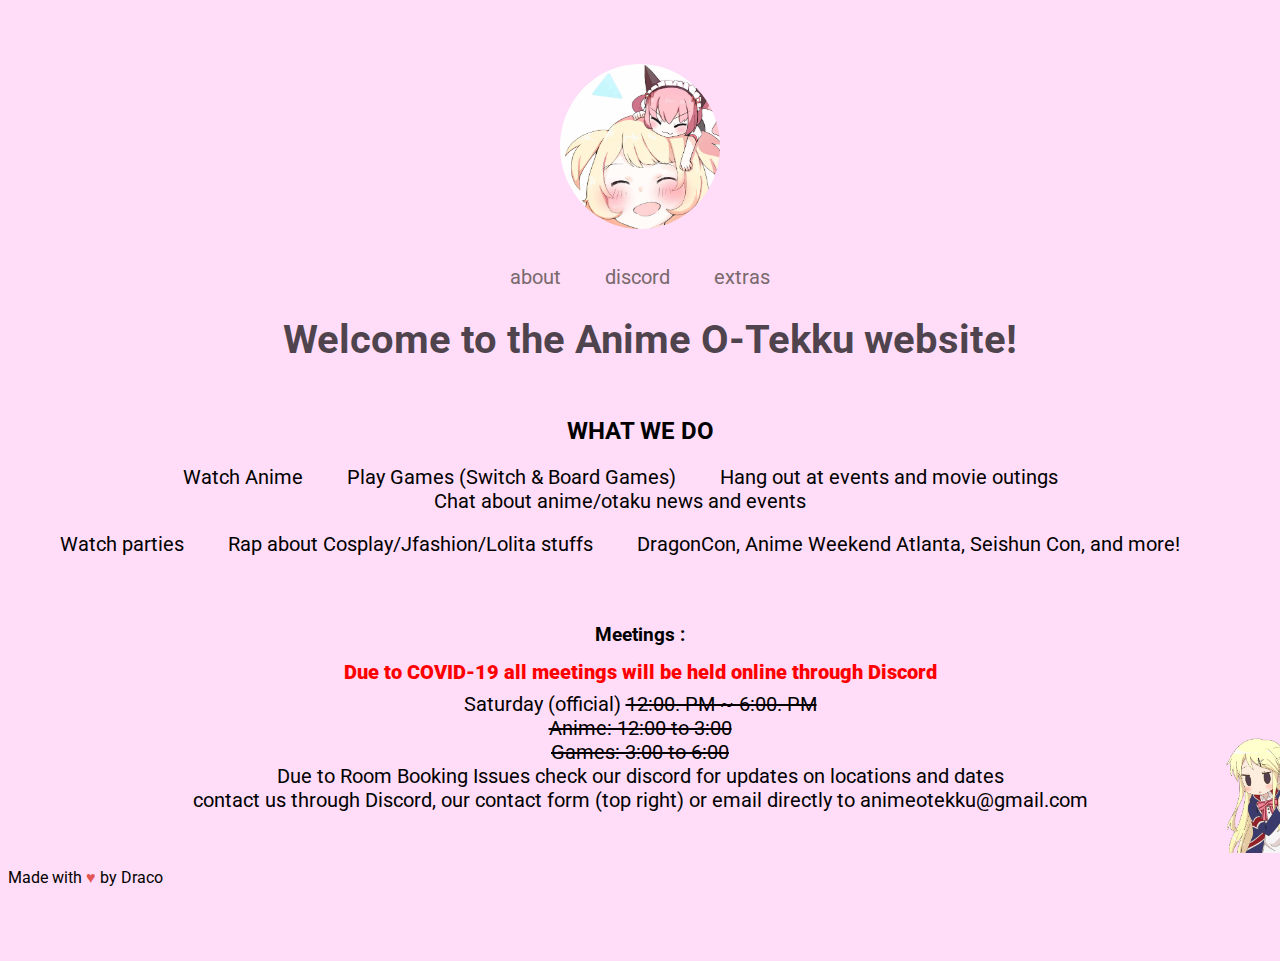
==== index.html @ f9272d6c "Added site" ====
<!DOCTYPE html>
<html lang="en">
<!--⣿⣿⣿⡷⣯⢿⣿⣷⣻⢯⣿⡽⣻⢿⣿⣿⣿⣿⣿⣿⣿⣿⣿⣿⣿⣿⣿⣿⣿⣿⣿⣿⣇⠸⣿⣿⣆⠹⣿⣿⢾⣟⣯⣿⣿⣿⣿⣿⣿⣽⣻⣿⣿⣿⣿ ⣿⣿⣿⣿⣿⣿⣻⣽⡿⣿⣎⠙⣿⣞⣷⡌⢻⣟⣿⣿⣿⣿⣿⣿⣿⣿⣿⣿⣿⣷⣿⣿⣿⣿⣿⣿⡄⠹⣿⣿⡆⠻⣿⣟⣯⡿⣽⡿⣿⣿⣿⣿⣽⡷⣯⣿⣿⣿ ⣿⣿⣿⣿⣿⣿⣟⣷⣿⣿⣿⡀⠹⣟⣾⣟⣆⠹⣯⣿⣿⣿⣿⣿⣿⣿⣿⣿⣿⣿⣿⣿⣿⣿⣿⣿⡇⢠⡘⣿⣿⡄⠉⢿⣿⣽⡷⣿⣻⣿⣿⣿⣿⡝⣷⣯⢿⣿ ⣿⣿⣿⣿⣿⣿⣯⢿⣾⢿⣿⡄⢄⠘⢿⣞⡿⣧⡈⢷⣿⣿⣿⣿⣿⣿⣿⣿⣿⣿⣿⣿⣿⣿⣿⣿⡇⢸⣧⠘⣿⣷⠈⣦⠙⢿⣽⣷⣻⣽⣿⣿⣿⣿⣌⢿⣯⢿ ⣿⣿⣿⣿⣿⣿⣟⣯⣿⢿⣿⡆⢸⡷⡈⢻⡽⣷⡷⡄⠻⣽⣿⣿⡿⣿⣿⣿⣿⣿⣿⣷⣿⣿⣿⣿⣏⢰⣯⢷⠈⣿⡆⢹⢷⡌⠻⡾⢋⣱⣯⣿⣿⣿⣿⡆⢻⡿ ⣿⣿⣿⣿⣿⣿⡎⣿⢾⡿⣿⡆⢸⣽⢻⣄⠹⣷⣟⣿⣄⠹⣟⣿⣿⣟⣿⣿⣿⣿⣿⣿⣽⣿⣿⣿⡇⢸⣯⣟⣧⠘⣷⠈⡯⠛⢀⡐⢾⣟⣷⣻⣿⣿⣿⡿⡌⢿ ⣿⣿⣿⣿⣿⣿⣧⢸⡿⣟⣿⡇⢸⣯⣟⣮⢧⡈⢿⣞⡿⣦⠘⠏⣹⣿⣽⢿⣿⣿⣿⣿⣯⣿⣿⣿⡇⢸⣿⣿⣾⡆⠹⢀⣠⣾⣟⣷⡈⢿⣞⣯⢿⣿⣿⣿⢷⠘ ⣿⣿⣿⣿⣿⣿⣿⡈⣿⢿⣽⡇⠘⠛⠛⠛⠓⠓⠈⠛⠛⠟⠇⢀⢿⣻⣿⣯⢿⣿⣿⣿⣷⢿⣿⣿⠁⣾⣿⣿⣿⣧⡄⠇⣹⣿⣾⣯⣿⡄⠻⣽⣯⢿⣻⣿⣿⡇ ⣿⣿⣿⣿⣿⣿⣿⡇⢹⣿⡽⡇⢸⣿⣿⣿⣿⣿⣞⣆⠰⣶⣶⡄⢀⢻⡿⣯⣿⡽⣿⣿⣿⢯⣟⡿⢀⣿⣿⣿⣿⣿⣧⠐⣸⣿⣿⣷⣿⣿⣆⠹⣯⣿⣻⣿⣿⣿ ⣿⣿⣿⣿⣿⣿⣿⣿⠘⣯⡿⡇⢸⣿⣿⣿⣿⣿⣿⣿⣧⡈⢿⣳⠘⡄⠻⣿⢾⣽⣟⡿⣿⢯⣿⡇⢸⣿⣿⣿⣿⣿⣿⡀⢾⣿⣿⣿⣿⣿⣿⣆⠹⣾⣷⣻⣿⡿ ⣿⣿⣿⣿⣿⣿⣿⣿⡇⢹⣿⠇⢸⣿⣿⣿⣿⣿⣿⣿⣿⣷⣄⠻⡇⢹⣆⠹⣟⣾⣽⣻⣟⣿⣽⠁⣾⣿⣿⣿⣿⣿⣿⣇⣿⣿⠿⠛⠛⠉⠙⠋⢀⠁⢘⣯⣿⣿ ⣿⣿⣿⣿⣿⣿⣿⣿⣿⡈⣿⡃⢼⣿⣿⣿⣿⣿⣿⣿⣿⣿⣿⣦⡙⠌⣿⣆⠘⣿⣞⡿⣞⡿⡞⢠⣿⣿⣿⣿⣿⡿⠛⠉⠁⢀⣀⣠⣤⣤⣶⣶⣶⡆⢻⣽⣞⡿ ⣿⣿⣿⣿⣿⣿⣿⣿⡿⠃⠘⠁⠉⠉⠉⠉⠉⠉⠉⠉⠉⠙⠛⠛⢿⣄⢻⣿⣧⠘⢯⣟⡿⣽⠁⣾⣿⣿⣿⣿⣿⡃⢀⢀⠘⠛⠿⢿⣻⣟⣯⣽⣻⣵⡀⢿⣯⣟ ⣿⣿⣿⣟⣿⣿⣿⣿⣶⣶⡆⢀⣿⣾⣿⣾⣷⣿⣶⠿⠚⠉⢀⢀⣤⣿⣷⣿⣿⣷⡈⢿⣻⢃⣼⣿⣿⣿⣿⣻⣿⣿⣿⡶⣦⣤⣄⣀⡀⠉⠛⠛⠷⣯⣳⠈⣾⡽ ⣿⢿⣿⣿⣻⣿⣿⣿⣿⣿⡿⠐⣿⣿⣿⣿⠿⠋⠁⢀⢀⣤⣾⣿⣿⣿⣿⣿⣿⣿⣿⣌⣥⣾⡿⣿⣿⣷⣿⣿⢿⣷⣿⣿⣟⣾⣽⣳⢯⣟⣶⣦⣤⡾⣟⣦⠘⣿ ⣿⣻⣿⣿⡷⣿⣿⣿⣿⣿⡗⣦⠸⡿⠋⠁⢀⢀⣠⣴⢿⣿⣽⣻⢽⣾⣟⣷⣿⣟⣿⣿⣿⣳⠿⣵⣧⣼⣿⣿⣿⣿⣿⣾⣿⣿⣿⣿⣿⣽⣳⣯⣿⣿⣿⣽⢀⢷ ⣿⢷⣻⣿⣿⣷⣻⣿⣿⣿⡷⠛⣁⢀⣀⣤⣶⣿⣛⡿⣿⣮⣽⡻⣿⣮⣽⣻⢯⣿⣿⣿⣿⣿⣿⣿⣿⣿⣿⣿⣿⣿⣿⣿⣿⣿⣿⣿⣿⣿⣿⣿⣿⣿⣿⣯⢀⢸ ⠸⣟⣯⣿⣿⣷⢿⣽⣿⣿⣷⣿⣷⣆⠹⣿⣶⣯⠿⣿⣶⣟⣻⢿⣷⣽⣻⣿⣿⣿⣿⣿⣿⣿⣿⣿⣿⣿⣿⣿⣿⣿⣿⣿⣿⣿⣿⣿⣿⣿⣿⣿⣿⣿⣿⣿⢀⣯ ⣇⠹⣟⣾⣻⣿⣿⢾⡽⣿⣿⣿⣿⣿⣆⢹⣶⣿⣻⣷⣯⣟⣿⣿⣽⣿⣿⣿⣿⣿⣿⣿⣿⣿⣿⣿⣿⣿⣿⣿⣿⣿⣿⣿⣿⣿⣿⣿⣿⣿⣿⣿⣿⣿⣿⡿⢀⡿ ⣿⣆⠹⣷⡻⣽⣿⣯⢿⣽⣻⣿⣿⣿⣿⣆⢻⣿⣿⣿⣿⣿⣿⣿⣿⣿⣿⣿⣿⣿⣿⣿⣿⣿⣿⣿⠛⢻⣿⣿⣿⣿⣿⣿⣿⣿⣿⣿⣿⣿⣿⣿⣿⣿⣿⠇⢸⣿ ⡙⠾⣆⠹⣿⣦⠛⣿⢯⣷⢿⡽⣿⣿⣿⣿⣆⠻⣿⣿⣿⣿⣿⣿⣿⣿⣿⣿⣿⣿⣿⣿⣿⣿⣿⠃⠎⢸⣿⣿⣿⣿⣿⣿⣿⣿⣿⣿⣿⣿⣿⣿⣿⣿⠏⢀⣿⣾ ⣿⣷⡌⢦⠙⣿⣿⣌⠻⣽⢯⣿⣽⣻⣿⣿⣿⣧⠩⢻⣿⣿⣿⣿⣿⣿⣿⣿⣿⣿⣿⣿⣿⣿⡏⢰⢣⠘⣿⣿⣿⣿⣿⣿⣿⣿⣿⣿⣿⣿⣿⣿⡿⠃⢀⢀⢿⣞ ⣿⣽⣆⠹⣧⠘⣿⣿⡷⣌⠙⢷⣯⡷⣟⣿⣿⣿⣷⡀⡹⣿⣿⣿⣿⣿⣿⣿⣿⣿⣿⣿⣿⣿⣷⣈⠃⣸⣿⣿⣿⣿⣿⣿⣿⣿⣿⣿⣿⣿⣿⠟⢀⣴⡧⢀⠸⣿ ⢻⣽⣿⡄⢻⣷⡈⢿⣿⣿⢧⢀⠙⢿⣻⡾⣽⣻⣿⣿⣄⠌⢿⣿⣿⣿⣿⣿⣿⣿⣿⣿⣿⣿⣿⣿⣿⣿⣿⣿⣿⣿⣿⣿⣿⣿⣿⣿⣿⠛⢁⣰⣾⣟⡿⢀⡄⢿ ⡄⢿⣿⣷⢀⠹⣟⣆⠻⣿⣿⣆⢀⣀⠉⠻⣿⡽⣯⣿⣿⣷⣈⢻⣿⣿⣿⣿⣿⣿⣿⣿⣿⣿⣿⣿⣿⣿⣿⣿⣿⣿⣿⣿⣿⣿⡿⠋⢀⣠⠘⣯⣷⣿⡟⢀⢆⠸ ⣷⡈⢿⣿⣇⢱⡘⢿⣷⣬⣙⠿⣧⠘⣆⢀⠈⠻⣷⣟⣾⢿⣿⣆⠹⣿⣿⣿⣿⣿⣿⣿⣿⣿⣿⣿⣿⣿⣿⣿⣿⣿⣿⣿⡿⠋⣠⡞⢡⣿⢀⣿⣿⣿⠇⡄⢸⡄ ⣿⣷⡈⢿⣿⡆⢣⡀⠙⢾⣟⣿⣿⣷⡈⠂⠘⣦⡈⠿⣯⣿⢾⣿⣆⠙⠻⠿⠿⠿⠿⡿⣿⣿⣿⣿⣿⣿⣿⣿⣿⠿⠛⢋⣠⣾⡟⢠⣿⣿⢀⣿⣿⡟⢠⣿⢈⣧ ⣿⣿⣿⣄⠻⣿⡄⢳⡄⢆⡙⠾⣽⣿⣿⣆⡀⢹⡷⣄⠙⢿⣿⡾⣿⣆⢀⡀⢀⢀⢀⢀⢀⢀⢀⢀⢀⢀⢀⢀⣀⣠⣴⡿⣯⠏⣠⣿⣿⡏⢸⣿⡿⢁⣿⣿⢀⣿ ⣿⣿⣿⣿⣦⡙⣿⣆⢻⡌⢿⣶⢤⣉⣙⣿⣷⡀⠙⠽⠷⠄⠹⣿⣟⣿⣆⢙⣋⣤⣤⣤⣄⣀⢀⢀⢀⢀⣾⣿⣟⡷⣯⡿⢃⣼⣿⣿⣿⠇⣼⡟⣡⣿⣿⣿⢀⡿ ⣿⣿⣿⣿⣿⣷⣮⣿⣿⣿⡌⠁⢤⣤⣤⣤⣬⣭⣴⣶⣶⣶⣆⠈⢻⣿⣿⣆⢻⣿⣿⣿⣿⣿⣿⣷⣶⣤⣌⣉⡘⠛⠻⠶⣿⣿⣿⣿⡟⣰⣫⣴⣿⣿⣿⣿⠄⣷﻿-->

<head>
    <meta http-equiv="Content-Type" content="text/html; charset=UTF-8" />
    <meta name="viewport" content="width=device-width, initial-scale=1" />
    <link href="https://fonts.googleapis.com/css2?family=Roboto:wght@100&display=swap" rel="stylesheet">

    <link rel="stylesheet" href="styles.css">

    <title>Anime O-Tekku</title>
</head>
    <img id="profile" alt="image broken, please contact us" title=""src="profile.jpeg">
    <nav>
        <ul>
            <li>
                <a href="https://discord.gg/k44HHw4">about</a>
            </li>
            <li>
                <a href="https://discord.gg/k44HHw4">discord</a>
            </li>
            <li>
                <a href="">extras</a>
            </li>
            </ui>
    </nav>
   
       
        <h1> &nbsp; Welcome to the Anime O-Tekku website!  <div id="border"></div> &nbsp;&nbsp;</h1>  
  <div id="about"  >
        <h2> WHAT WE DO</h2>
            ​<li>Watch Anime</li>
            <li> Play Games (Switch & Board Games)</li>
                <li>Hang out at events and movie outings</li>
                    <li>Chat about anime/otaku news and events</li>
                    <br></br>
                        <li>Watch parties</li>
                            <li>Rap about Cosplay/Jfashion/Lolita stuffs</li>
                                <li>DragonCon, Anime Weekend Atlanta, Seishun Con, and more!</li>
                            </div>




        <h3>Meetings :<p style="color:red;font-size:20px;"><b>Due to COVID-19 all meetings will be held online through Discord</b></p></h3>    
       <p> Saturday (official)
            <del>12:00. PM ~ 6:00. PM<br></br>
            Anime: 12:00 to 3:00<br></br>
            Games: 3:00 to 6:00<br></br>
        </del>
            Due to Room Booking Issues check our discord for updates on locations and dates<br></br>
            
            ​contact us through Discord, our contact form (top right) or email directly to animeotekku@gmail.com</p>
            <img id="peeker" alt="image broken, please contact us" title=""src="peek.png">    
            <footer id = "love">Made with <span style="color: #e25555;">&hearts;</span> by Draco    
    </footer>
</body>

</html>
---- styles.css ----
body {
  margin-top: 4em;
  font-family: "Roboto", sans-serif;
  background-size: auto;
  background-repeat: no-repeat;
  height: 100%;
  overflow: hidden;

  background: #ffdcf7;
}
#profile {
  border-radius: 50%;
  max-height: 100%;
  max-width: 100%;
  width: 10em;
  margin: 0 auto 2em;
  display: inline;
}
* {
  text-align: center;
}
p {
  text-align: center;
  line-height: 0.6em;
}
a {
  text-decoration: none;
  color: #79696c;
}

ul {
  display: inline;
  list-style-type: none;
  overflow: hidden;
}

li {
  align-items: center;
  display: inline-block;
  padding-right: 2em;
  font-size: 20px;
}
h1 {
  font-size: 40px;
  height: 50px;
  white-space: nowrap;
  overflow: hidden;
  color: rgba(0, 0, 0, 0.7);
  position: relative;
  display: inline-block;
}

p {
  font-size: 20px;
}

#about {
  padding-bottom: 50px;
}

#love {
  animation-name: color-change, breathing;
  animation-duration: 2s, 3s;
  animation-iteration-count: infinite;
}
footer {
  display: block;
  height: 1em;
  padding-bottom: 1em;
  position: absolute;
  bottom: 0;
  margin-right: 0;
}
#peeker {
  position: relative;
  text-align: right;
  display: block;
  margin-left: auto;
  margin-right: 0;
  height: 10%;
  width: 10%;
  right: -10px;
  bottom: 100px;
}

@keyframes breathing {
  0% {
    -webkit-transform: scale(0.9);
    -ms-transform: scale(0.9);
    transform: scale(0.9);
  }

  25% {
    -webkit-transform: scale(1);
    -ms-transform: scale(1);
    transform: scale(1);
  }

  50% {
    -webkit-transform: scale(0.9);
    -ms-transform: scale(0.9);
    transform: scale(0.9);
  }
  75% {
    -webkit-transform: scale(1);
    -ms-transform: scale(1);
    transform: scale(1);
  }
  100% {
    -webkit-transform: scale(0.9);
    -ms-transform: scale(0.9);
    transform: scale(0.9);
  }
}
@keyframes color-change {
  from {
    color: #6666ff;
  }
  10% {
    color: #0099ff;
  }
  50% {
    color: #005c00;
  }
  75% {
    color: #ff0080;
  }
  100% {
    color: #6666ff;
  }
}
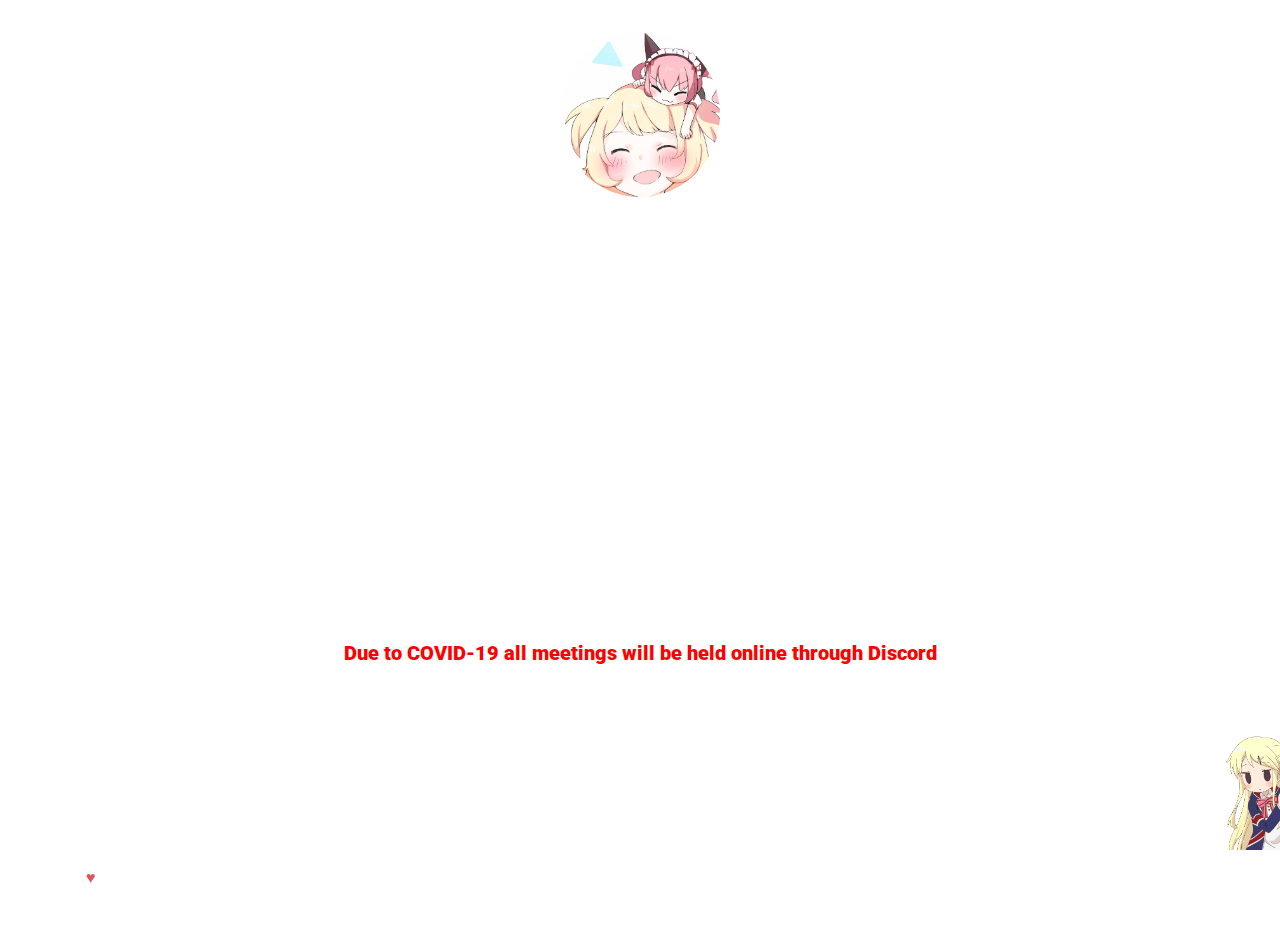
==== commit 22e4d827: "Moved peeker down" ====
--- a/index.html
+++ b/index.html
@@ -2,6 +2,13 @@
 <html lang="en">
 <!--⣿⣿⣿⡷⣯⢿⣿⣷⣻⢯⣿⡽⣻⢿⣿⣿⣿⣿⣿⣿⣿⣿⣿⣿⣿⣿⣿⣿⣿⣿⣿⣿⣇⠸⣿⣿⣆⠹⣿⣿⢾⣟⣯⣿⣿⣿⣿⣿⣿⣽⣻⣿⣿⣿⣿ ⣿⣿⣿⣿⣿⣿⣻⣽⡿⣿⣎⠙⣿⣞⣷⡌⢻⣟⣿⣿⣿⣿⣿⣿⣿⣿⣿⣿⣿⣷⣿⣿⣿⣿⣿⣿⡄⠹⣿⣿⡆⠻⣿⣟⣯⡿⣽⡿⣿⣿⣿⣿⣽⡷⣯⣿⣿⣿ ⣿⣿⣿⣿⣿⣿⣟⣷⣿⣿⣿⡀⠹⣟⣾⣟⣆⠹⣯⣿⣿⣿⣿⣿⣿⣿⣿⣿⣿⣿⣿⣿⣿⣿⣿⣿⡇⢠⡘⣿⣿⡄⠉⢿⣿⣽⡷⣿⣻⣿⣿⣿⣿⡝⣷⣯⢿⣿ ⣿⣿⣿⣿⣿⣿⣯⢿⣾⢿⣿⡄⢄⠘⢿⣞⡿⣧⡈⢷⣿⣿⣿⣿⣿⣿⣿⣿⣿⣿⣿⣿⣿⣿⣿⣿⡇⢸⣧⠘⣿⣷⠈⣦⠙⢿⣽⣷⣻⣽⣿⣿⣿⣿⣌⢿⣯⢿ ⣿⣿⣿⣿⣿⣿⣟⣯⣿⢿⣿⡆⢸⡷⡈⢻⡽⣷⡷⡄⠻⣽⣿⣿⡿⣿⣿⣿⣿⣿⣿⣷⣿⣿⣿⣿⣏⢰⣯⢷⠈⣿⡆⢹⢷⡌⠻⡾⢋⣱⣯⣿⣿⣿⣿⡆⢻⡿ ⣿⣿⣿⣿⣿⣿⡎⣿⢾⡿⣿⡆⢸⣽⢻⣄⠹⣷⣟⣿⣄⠹⣟⣿⣿⣟⣿⣿⣿⣿⣿⣿⣽⣿⣿⣿⡇⢸⣯⣟⣧⠘⣷⠈⡯⠛⢀⡐⢾⣟⣷⣻⣿⣿⣿⡿⡌⢿ ⣿⣿⣿⣿⣿⣿⣧⢸⡿⣟⣿⡇⢸⣯⣟⣮⢧⡈⢿⣞⡿⣦⠘⠏⣹⣿⣽⢿⣿⣿⣿⣿⣯⣿⣿⣿⡇⢸⣿⣿⣾⡆⠹⢀⣠⣾⣟⣷⡈⢿⣞⣯⢿⣿⣿⣿⢷⠘ ⣿⣿⣿⣿⣿⣿⣿⡈⣿⢿⣽⡇⠘⠛⠛⠛⠓⠓⠈⠛⠛⠟⠇⢀⢿⣻⣿⣯⢿⣿⣿⣿⣷⢿⣿⣿⠁⣾⣿⣿⣿⣧⡄⠇⣹⣿⣾⣯⣿⡄⠻⣽⣯⢿⣻⣿⣿⡇ ⣿⣿⣿⣿⣿⣿⣿⡇⢹⣿⡽⡇⢸⣿⣿⣿⣿⣿⣞⣆⠰⣶⣶⡄⢀⢻⡿⣯⣿⡽⣿⣿⣿⢯⣟⡿⢀⣿⣿⣿⣿⣿⣧⠐⣸⣿⣿⣷⣿⣿⣆⠹⣯⣿⣻⣿⣿⣿ ⣿⣿⣿⣿⣿⣿⣿⣿⠘⣯⡿⡇⢸⣿⣿⣿⣿⣿⣿⣿⣧⡈⢿⣳⠘⡄⠻⣿⢾⣽⣟⡿⣿⢯⣿⡇⢸⣿⣿⣿⣿⣿⣿⡀⢾⣿⣿⣿⣿⣿⣿⣆⠹⣾⣷⣻⣿⡿ ⣿⣿⣿⣿⣿⣿⣿⣿⡇⢹⣿⠇⢸⣿⣿⣿⣿⣿⣿⣿⣿⣷⣄⠻⡇⢹⣆⠹⣟⣾⣽⣻⣟⣿⣽⠁⣾⣿⣿⣿⣿⣿⣿⣇⣿⣿⠿⠛⠛⠉⠙⠋⢀⠁⢘⣯⣿⣿ ⣿⣿⣿⣿⣿⣿⣿⣿⣿⡈⣿⡃⢼⣿⣿⣿⣿⣿⣿⣿⣿⣿⣿⣦⡙⠌⣿⣆⠘⣿⣞⡿⣞⡿⡞⢠⣿⣿⣿⣿⣿⡿⠛⠉⠁⢀⣀⣠⣤⣤⣶⣶⣶⡆⢻⣽⣞⡿ ⣿⣿⣿⣿⣿⣿⣿⣿⡿⠃⠘⠁⠉⠉⠉⠉⠉⠉⠉⠉⠉⠙⠛⠛⢿⣄⢻⣿⣧⠘⢯⣟⡿⣽⠁⣾⣿⣿⣿⣿⣿⡃⢀⢀⠘⠛⠿⢿⣻⣟⣯⣽⣻⣵⡀⢿⣯⣟ ⣿⣿⣿⣟⣿⣿⣿⣿⣶⣶⡆⢀⣿⣾⣿⣾⣷⣿⣶⠿⠚⠉⢀⢀⣤⣿⣷⣿⣿⣷⡈⢿⣻⢃⣼⣿⣿⣿⣿⣻⣿⣿⣿⡶⣦⣤⣄⣀⡀⠉⠛⠛⠷⣯⣳⠈⣾⡽ ⣿⢿⣿⣿⣻⣿⣿⣿⣿⣿⡿⠐⣿⣿⣿⣿⠿⠋⠁⢀⢀⣤⣾⣿⣿⣿⣿⣿⣿⣿⣿⣌⣥⣾⡿⣿⣿⣷⣿⣿⢿⣷⣿⣿⣟⣾⣽⣳⢯⣟⣶⣦⣤⡾⣟⣦⠘⣿ ⣿⣻⣿⣿⡷⣿⣿⣿⣿⣿⡗⣦⠸⡿⠋⠁⢀⢀⣠⣴⢿⣿⣽⣻⢽⣾⣟⣷⣿⣟⣿⣿⣿⣳⠿⣵⣧⣼⣿⣿⣿⣿⣿⣾⣿⣿⣿⣿⣿⣽⣳⣯⣿⣿⣿⣽⢀⢷ ⣿⢷⣻⣿⣿⣷⣻⣿⣿⣿⡷⠛⣁⢀⣀⣤⣶⣿⣛⡿⣿⣮⣽⡻⣿⣮⣽⣻⢯⣿⣿⣿⣿⣿⣿⣿⣿⣿⣿⣿⣿⣿⣿⣿⣿⣿⣿⣿⣿⣿⣿⣿⣿⣿⣿⣯⢀⢸ ⠸⣟⣯⣿⣿⣷⢿⣽⣿⣿⣷⣿⣷⣆⠹⣿⣶⣯⠿⣿⣶⣟⣻⢿⣷⣽⣻⣿⣿⣿⣿⣿⣿⣿⣿⣿⣿⣿⣿⣿⣿⣿⣿⣿⣿⣿⣿⣿⣿⣿⣿⣿⣿⣿⣿⣿⢀⣯ ⣇⠹⣟⣾⣻⣿⣿⢾⡽⣿⣿⣿⣿⣿⣆⢹⣶⣿⣻⣷⣯⣟⣿⣿⣽⣿⣿⣿⣿⣿⣿⣿⣿⣿⣿⣿⣿⣿⣿⣿⣿⣿⣿⣿⣿⣿⣿⣿⣿⣿⣿⣿⣿⣿⣿⡿⢀⡿ ⣿⣆⠹⣷⡻⣽⣿⣯⢿⣽⣻⣿⣿⣿⣿⣆⢻⣿⣿⣿⣿⣿⣿⣿⣿⣿⣿⣿⣿⣿⣿⣿⣿⣿⣿⣿⠛⢻⣿⣿⣿⣿⣿⣿⣿⣿⣿⣿⣿⣿⣿⣿⣿⣿⣿⠇⢸⣿ ⡙⠾⣆⠹⣿⣦⠛⣿⢯⣷⢿⡽⣿⣿⣿⣿⣆⠻⣿⣿⣿⣿⣿⣿⣿⣿⣿⣿⣿⣿⣿⣿⣿⣿⣿⠃⠎⢸⣿⣿⣿⣿⣿⣿⣿⣿⣿⣿⣿⣿⣿⣿⣿⣿⠏⢀⣿⣾ ⣿⣷⡌⢦⠙⣿⣿⣌⠻⣽⢯⣿⣽⣻⣿⣿⣿⣧⠩⢻⣿⣿⣿⣿⣿⣿⣿⣿⣿⣿⣿⣿⣿⣿⡏⢰⢣⠘⣿⣿⣿⣿⣿⣿⣿⣿⣿⣿⣿⣿⣿⣿⡿⠃⢀⢀⢿⣞ ⣿⣽⣆⠹⣧⠘⣿⣿⡷⣌⠙⢷⣯⡷⣟⣿⣿⣿⣷⡀⡹⣿⣿⣿⣿⣿⣿⣿⣿⣿⣿⣿⣿⣿⣷⣈⠃⣸⣿⣿⣿⣿⣿⣿⣿⣿⣿⣿⣿⣿⣿⠟⢀⣴⡧⢀⠸⣿ ⢻⣽⣿⡄⢻⣷⡈⢿⣿⣿⢧⢀⠙⢿⣻⡾⣽⣻⣿⣿⣄⠌⢿⣿⣿⣿⣿⣿⣿⣿⣿⣿⣿⣿⣿⣿⣿⣿⣿⣿⣿⣿⣿⣿⣿⣿⣿⣿⣿⠛⢁⣰⣾⣟⡿⢀⡄⢿ ⡄⢿⣿⣷⢀⠹⣟⣆⠻⣿⣿⣆⢀⣀⠉⠻⣿⡽⣯⣿⣿⣷⣈⢻⣿⣿⣿⣿⣿⣿⣿⣿⣿⣿⣿⣿⣿⣿⣿⣿⣿⣿⣿⣿⣿⣿⡿⠋⢀⣠⠘⣯⣷⣿⡟⢀⢆⠸ ⣷⡈⢿⣿⣇⢱⡘⢿⣷⣬⣙⠿⣧⠘⣆⢀⠈⠻⣷⣟⣾⢿⣿⣆⠹⣿⣿⣿⣿⣿⣿⣿⣿⣿⣿⣿⣿⣿⣿⣿⣿⣿⣿⣿⡿⠋⣠⡞⢡⣿⢀⣿⣿⣿⠇⡄⢸⡄ ⣿⣷⡈⢿⣿⡆⢣⡀⠙⢾⣟⣿⣿⣷⡈⠂⠘⣦⡈⠿⣯⣿⢾⣿⣆⠙⠻⠿⠿⠿⠿⡿⣿⣿⣿⣿⣿⣿⣿⣿⣿⠿⠛⢋⣠⣾⡟⢠⣿⣿⢀⣿⣿⡟⢠⣿⢈⣧ ⣿⣿⣿⣄⠻⣿⡄⢳⡄⢆⡙⠾⣽⣿⣿⣆⡀⢹⡷⣄⠙⢿⣿⡾⣿⣆⢀⡀⢀⢀⢀⢀⢀⢀⢀⢀⢀⢀⢀⢀⣀⣠⣴⡿⣯⠏⣠⣿⣿⡏⢸⣿⡿⢁⣿⣿⢀⣿ ⣿⣿⣿⣿⣦⡙⣿⣆⢻⡌⢿⣶⢤⣉⣙⣿⣷⡀⠙⠽⠷⠄⠹⣿⣟⣿⣆⢙⣋⣤⣤⣤⣄⣀⢀⢀⢀⢀⣾⣿⣟⡷⣯⡿⢃⣼⣿⣿⣿⠇⣼⡟⣡⣿⣿⣿⢀⡿ ⣿⣿⣿⣿⣿⣷⣮⣿⣿⣿⡌⠁⢤⣤⣤⣤⣬⣭⣴⣶⣶⣶⣆⠈⢻⣿⣿⣆⢻⣿⣿⣿⣿⣿⣿⣷⣶⣤⣌⣉⡘⠛⠻⠶⣿⣿⣿⣿⡟⣰⣫⣴⣿⣿⣿⣿⠄⣷﻿-->
 
+
+
+
+<!--TODO: MAKE SITE MOBILE FRIENDLY LMAO
+CLEAN UP CODE
+FIX BG
+ADD HISTORICAL WATCH DATA!-->
 <head>
     <meta http-equiv="Content-Type" content="text/html; charset=UTF-8" />
     <meta name="viewport" content="width=device-width, initial-scale=1" />
@@ -11,23 +18,29 @@
 
     <title>Anime O-Tekku</title>
 </head>
+<header>
+
     <img id="profile" alt="image broken, please contact us" title=""src="profile.jpeg">
     <nav>
         <ul>
             <li>
-                <a href="https://discord.gg/k44HHw4">about</a>
+                <a href="index.html">home</a>
+            </li>
+            <li>
+                <a href="about.html">about</a>
             </li>
             <li>
                 <a href="https://discord.gg/k44HHw4">discord</a>
             </li>
             <li>
-                <a href="">extras</a>
+                <a href="current.html">watchlist</a>
             </li>
             </ui>
     </nav>
-   
-       
-        <h1> &nbsp; Welcome to the Anime O-Tekku website!  <div id="border"></div> &nbsp;&nbsp;</h1>  
+</header> 
+<body>    
+
+        <h1> Welcome to the Anime O-Tekku Website!  <div id="border"></div> &nbsp;&nbsp;</h1>  
   <div id="about"  >
         <h2> WHAT WE DO</h2>
             ​<li>Watch Anime</li>
@@ -36,22 +49,21 @@
                     <li>Chat about anime/otaku news and events</li>
                     <br></br>
                         <li>Watch parties</li>
-                            <li>Rap about Cosplay/Jfashion/Lolita stuffs</li>
+                            <li>Talk about Cosplay/Jfashion/Lolita stuffs</li>
                                 <li>DragonCon, Anime Weekend Atlanta, Seishun Con, and more!</li>
                             </div>
 
 
 
-
-        <h3>Meetings :<p style="color:red;font-size:20px;"><b>Due to COVID-19 all meetings will be held online through Discord</b></p></h3>    
-       <p> Saturday (official)
+        <h3>Meetings :<h4><b>Due to COVID-19 all meetings will be held online through Discord</b></h4></h3>    
+       <p style ="font-size: 16px;"> Saturday (official)
             <del>12:00. PM ~ 6:00. PM<br></br>
             Anime: 12:00 to 3:00<br></br>
             Games: 3:00 to 6:00<br></br>
         </del>
             Due to Room Booking Issues check our discord for updates on locations and dates<br></br>
             
-            ​contact us through Discord, our contact form (top right) or email directly to animeotekku@gmail.com</p>
+            ​contact us through Discord or email directly to animeotekku@gmail.com</p>
             <img id="peeker" alt="image broken, please contact us" title=""src="peek.png">    
             <footer id = "love">Made with <span style="color: #e25555;">&hearts;</span> by Draco    
     </footer>
--- a/styles.css
+++ b/styles.css
@@ -1,12 +1,14 @@
 body {
-  margin-top: 4em;
+  margin-top: 2em;
   font-family: "Roboto", sans-serif;
-  background-size: auto;
+  background-size: cover;
   background-repeat: no-repeat;
+  background-position: fixed;
   height: 100%;
   overflow: hidden;
+  color: white;
 
-  background: #ffdcf7;
+  background-image: url(background.jpg);
 }
 #profile {
   border-radius: 50%;
@@ -16,16 +18,28 @@
   margin: 0 auto 2em;
   display: inline;
 }
+
 * {
   text-align: center;
+}
+h4 {
+  color: red;
+  font-size: 20px;
 }
 p {
   text-align: center;
   line-height: 0.6em;
 }
+#history {
+  display: block;
+  padding-left: 25%;
+  padding-right: 25%;
+
+  line-height: 1.2em;
+}
 a {
   text-decoration: none;
-  color: #79696c;
+  color: white;
 }
 
 ul {
@@ -39,13 +53,13 @@
   display: inline-block;
   padding-right: 2em;
   font-size: 20px;
+  font-weight: 1000;
 }
 h1 {
   font-size: 40px;
   height: 50px;
   white-space: nowrap;
   overflow: hidden;
-  color: rgba(0, 0, 0, 0.7);
   position: relative;
   display: inline-block;
 }
@@ -80,9 +94,19 @@
   height: 10%;
   width: 10%;
   right: -10px;
-  bottom: 100px;
+  bottom: 70px;
 }
 
+.row {
+  font-size: 0;
+  align-items: center;
+  justify-content: center;
+  display: flex;
+}
+
+.column {
+  flex-basis: 20%;
+}
 @keyframes breathing {
   0% {
     -webkit-transform: scale(0.9);
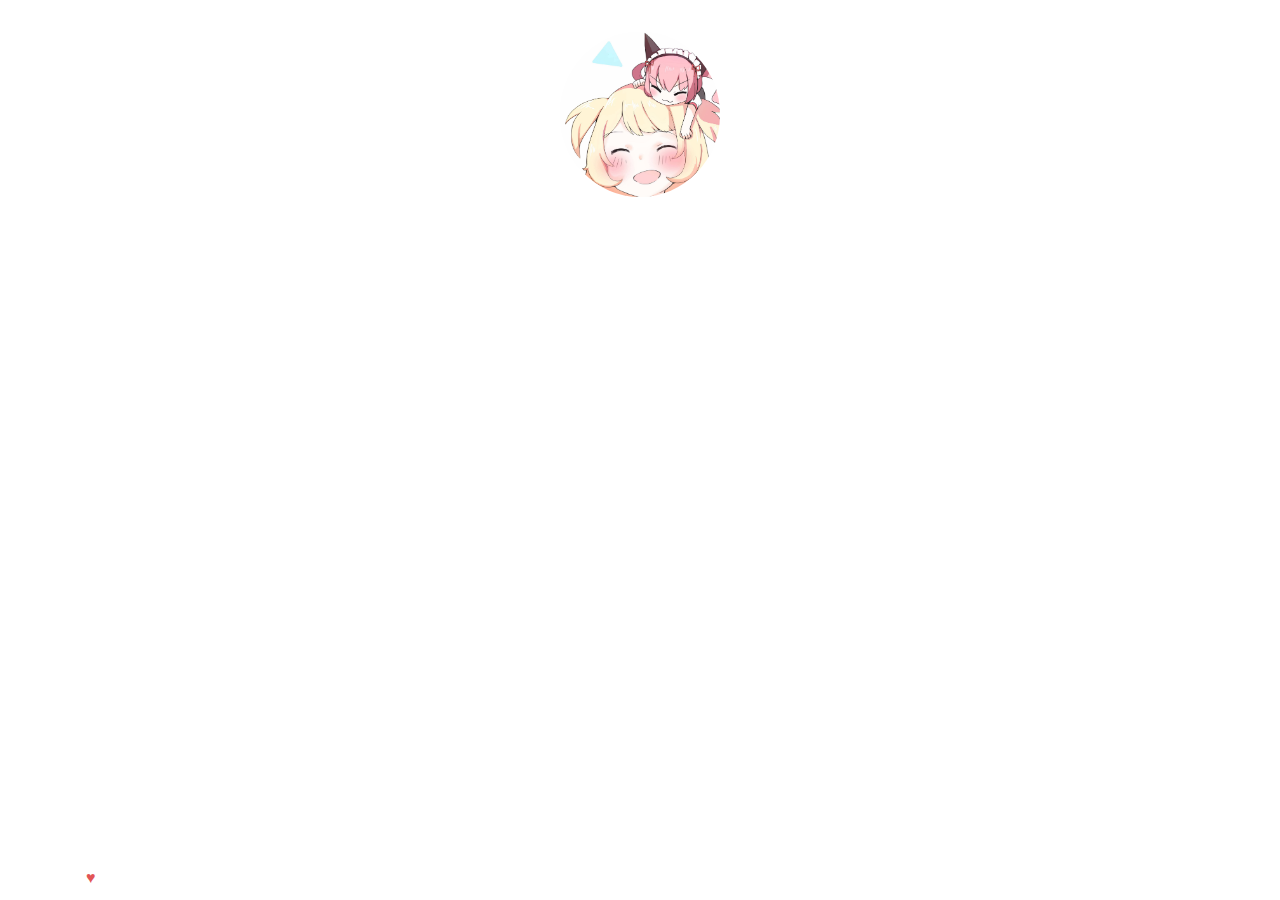
==== commit 72a8e054: "Updated with new room" ====
--- a/index.html
+++ b/index.html
@@ -11,7 +11,7 @@
 ADD HISTORICAL WATCH DATA!-->
 <head>
     <meta http-equiv="Content-Type" content="text/html; charset=UTF-8" />
-    <meta name="viewport" content="width=device-width, initial-scale=1" />
+    <meta name="viewport" content="width=device-width, initial-scale=1.0">
     <link href="https://fonts.googleapis.com/css2?family=Roboto:wght@100&display=swap" rel="stylesheet">
 
     <link rel="stylesheet" href="styles.css">
@@ -49,22 +49,20 @@
                     <li>Chat about anime/otaku news and events</li>
                     <br></br>
                         <li>Watch parties</li>
-                            <li>Talk about Cosplay/Jfashion/Lolita stuffs</li>
-                                <li>DragonCon, Anime Weekend Atlanta, Seishun Con, and more!</li>
+                            <li>Talk about Cosplay/Jfashion stuffs</li>
+                                <li>MomoCon, DragonCon, Anime Weekend Atlanta, Seishun Con, and more!</li>
                             </div>
 
-
-
-        <h3>Meetings :<h4><b>Due to COVID-19 all meetings will be held online through Discord</b></h4></h3>    
-       <p style ="font-size: 16px;"> Saturday (official)
-            <del>12:00. PM ~ 6:00. PM<br></br>
+        <h3>Meetings:<b> College of Computing Building 103</b></h3>    
+       <p style ="font-size: 0.889vw;"> Saturday (official)
+            12:00. PM ~ 6:00. PM<br></br>
             Anime: 12:00 to 3:00<br></br>
             Games: 3:00 to 6:00<br></br>
-        </del>
-            Due to Room Booking Issues check our discord for updates on locations and dates<br></br>
-            
-            ​contact us through Discord or email directly to animeotekku@gmail.com</p>
-            <img id="peeker" alt="image broken, please contact us" title=""src="peek.png">    
+            <br></br>
+
+            Make sure to check our discord for updates on locations and dates!<br></br>
+            <br></br>
+            Contact us through Discord or email directly to animeotekku@gmail.com</p>  
             <footer id = "love">Made with <span style="color: #e25555;">&hearts;</span> by Draco    
     </footer>
 </body>
